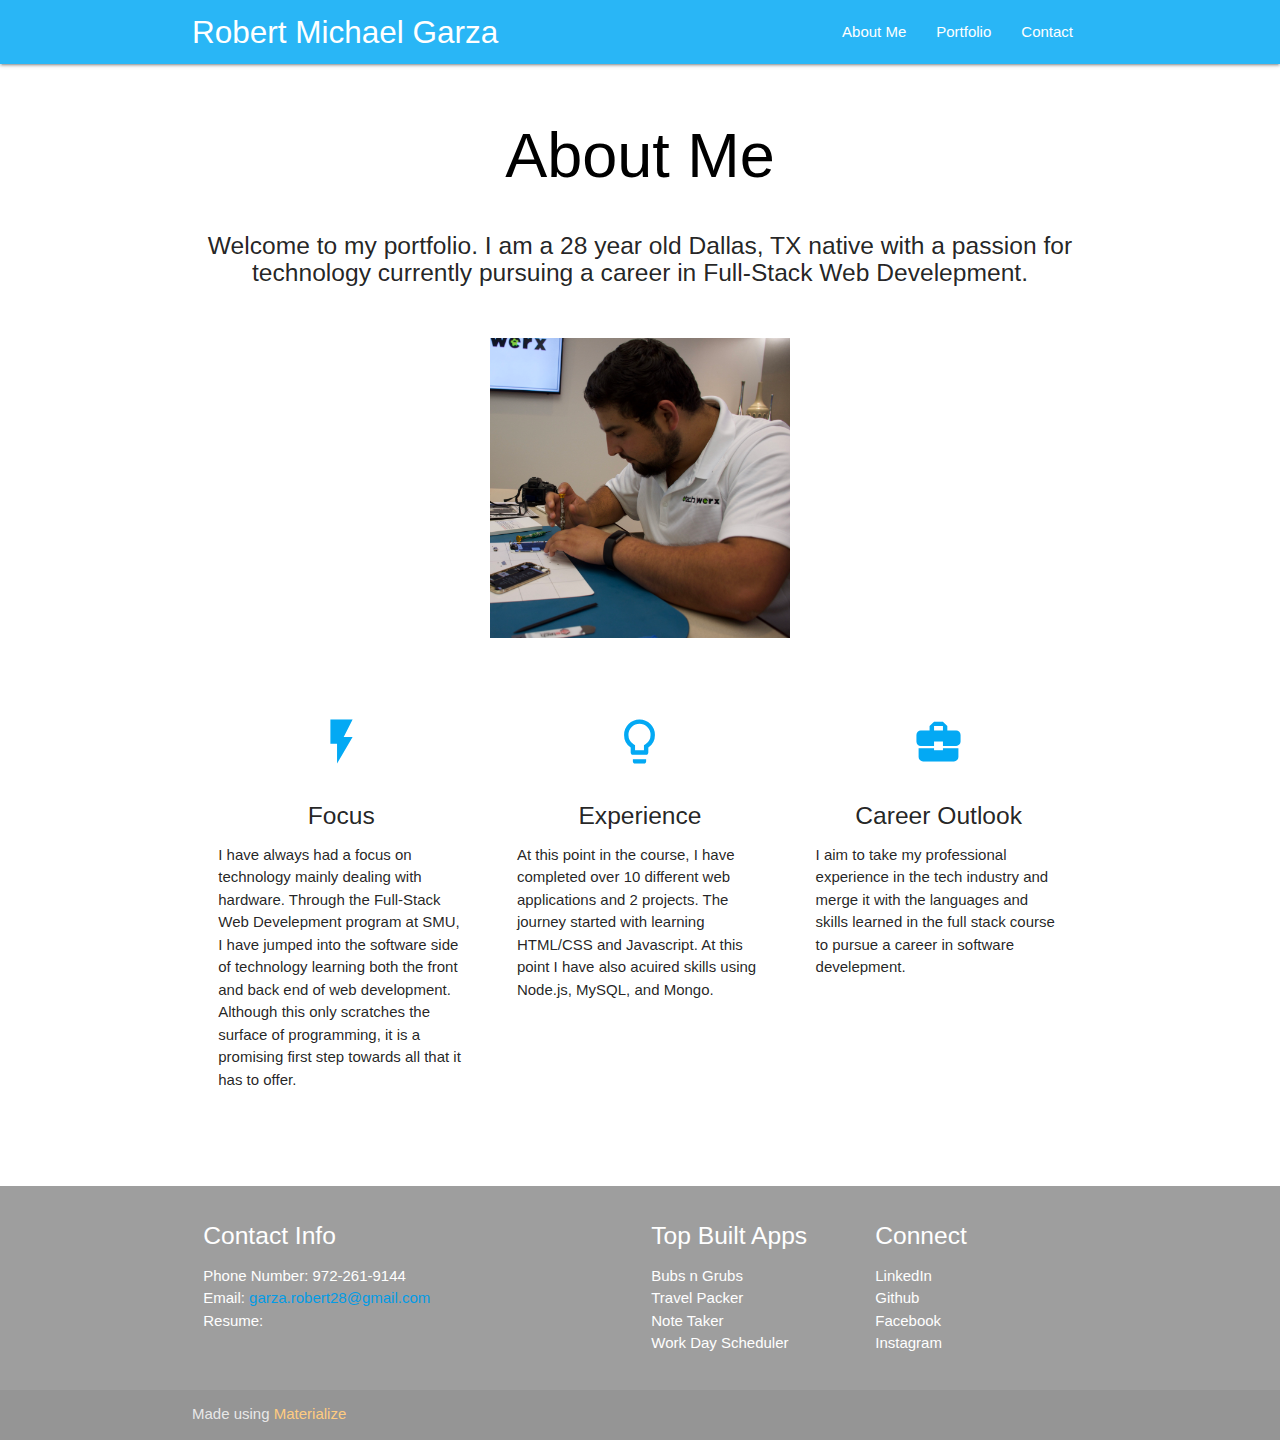
==== index.html @ 11b94ba6 "adding portfolio V2 files" ====
<!DOCTYPE html>
<html lang="en">
  <head>
    <meta http-equiv="Content-Type" content="text/html; charset=UTF-8" />
    <meta
      name="viewport"
      content="width=device-width, initial-scale=1, maximum-scale=1.0"
    />
    <title>Robert Garza Portfolio</title>

    <!-- CSS  -->
    <link
      href="https://fonts.googleapis.com/icon?family=Material+Icons"
      rel="stylesheet"
    />
    <link
      href="css/materialize.css"
      type="text/css"
      rel="stylesheet"
      media="screen,projection"
    />
    <link
      href="css/style.css"
      type="text/css"
      rel="stylesheet"
      media="screen,projection"
    />
  </head>

  <body>
    <nav class="light-blue lighten-1" role="navigation">
      <div class="nav-wrapper container">
        <a id="logo-container" href="#" class="brand-logo"
          >Robert Michael Garza</a
        >
        <ul class="right hide-on-med-and-down">
          <li><a href="index.html">About Me</a></li>
          <li><a href="portfolio.html">Portfolio</a></li>
          <li><a href="contact.html">Contact</a></li>
        </ul>

        <ul id="nav-mobile" class="sidenav">
          <li><a href="index.html">About Me</a></li>
          <li><a href="portfolio.html">Portfolio</a></li>
          <li><a href="contact.html">Contact</a></li>
        </ul>
        <a href="#" data-target="nav-mobile" class="sidenav-trigger"
          ><i class="material-icons">menu</i></a
        >
      </div>
    </nav>
    <div class="section no-pad-bot" id="index-banner">
      <div class="container">
        
        <h1 class="header center black-text">About Me</h1>
        <div class="row center">
          <h5 class="header col s12 light">
            Welcome to my portfolio. I am a 28 year old Dallas, TX native with a passion for technology currently pursuing a career in Full-Stack Web Develepment.
          </h5>
        </div>

        <br />

        <div class="row center">
          <img
            class="responsive-img"
            style="width: 300px; height: 300px;"
            src="Assets/Images/bio1.jpeg"
          />
        </div>
      </div>
    </div>

    <div class="container">
      <div class="section">
        <!--   Icon Section   -->
        <div class="row">
          <div class="col s12 m4">
            <div class="icon-block">
              <h2 class="center light-blue-text">
                <i class="material-icons">flash_on</i>
              </h2>
              <h5 class="center">Focus</h5>

              <p class="light">
                I have always had a focus on technology mainly dealing with
                hardware. Through the Full-Stack Web Develepment program at SMU,
                I have jumped into the software side of technology learning both
                the front and back end of web development. Although this only
                scratches the surface of programming, it is a promising first
                step towards all that it has to offer.
              </p>
            </div>
          </div>

          <div class="col s12 m4">
            <div class="icon-block">
              <h2 class="center light-blue-text">
                <i class="material-icons">lightbulb_outline</i>
              </h2>
              <h5 class="center">Experience</h5>

              <p class="light">
                At this point in the course, I have completed over 10 different
                web applications and 2 projects. The journey started with
                learning HTML/CSS and Javascript. At this point I have also
                acuired skills using Node.js, MySQL, and Mongo.
              </p>
            </div>
          </div>

          <div class="col s12 m4">
            <div class="icon-block">
              <h2 class="center light-blue-text">
                <i class="material-icons">business_center</i>
              </h2>
              <h5 class="center">Career Outlook</h5>

              <p class="light">
                I aim to take my professional experience in the tech industry
                and merge it with the languages and skills learned in the full
                stack course to pursue a career in software develepment.
              </p>
            </div>
          </div>
        </div>
      </div>
      <br /><br />
    </div>

    <footer class="page-footer grey">
      <div class="container">
        <div class="row">
          <div class="col l6 s12">
            <h5 class="white-text">Contact Info</h5>
            <p class="grey-text text-lighten-4">
           <ul>
             <li>Phone Number: 972-261-9144</li>
             <li>Email: <a href="mailto:garza.robert28@gmail.com">garza.robert28@gmail.com</a><li>
               <li>Resume: </li>
           </ul>
            </p>
          </div>
          <div class="col l3 s12">
            <h5 class="white-text">Top Built Apps</h5>
            <ul>
              <li>
                <a
                  class="white-text"
                  href="https://rgarza28.github.io/bng/"
                  target="_blank"
                  >Bubs n Grubs</a
                >
              </li>
              <li>
                <a
                  class="white-text"
                  href="https://project2finalrod.herokuapp.com/"
                  target="_blank"
                  >Travel Packer</a
                >
              </li>
              <li>
                <a
                  class="white-text"
                  href="https://polar-dawn-55862.herokuapp.com/"
                  target="_blank"
                  >Note Taker</a
                >
              </li>
              <li>
                <a
                  class="white-text"
                  href="https://rgarza28.github.io/work_scheduler/"
                  target="_blank"
                  >Work Day Scheduler</a
                >
              </li>
            </ul>
          </div>
          <div class="col l3 s12">
            <h5 class="white-text">Connect</h5>
            <ul>
              <li>
                <a
                  class="white-text"
                  href="https://www.linkedin.com/in/robert-michael-garza"
                  >LinkedIn</a
                >
              </li>
              <li>
                <a class="white-text" href="https://github.com/rgarza28"
                  >Github</a
                >
              </li>

              <li>
                <a
                  class="white-text"
                  href="https://www.facebook.com/robert.garza.140?ref=bookmarks"
                  >Facebook</a
                >
              </li>

              <li>
                <a
                  class="white-text"
                  href="https://www.instagram.com/rgarza2891/"
                  >Instagram</a
                >
              </li>
            </ul>
          </div>
        </div>
      </div>
      <div class="footer-copyright">
        <div class="container">
          Made using
          <a class="orange-text text-lighten-3" href="http://materializecss.com"
            >Materialize</a
          >
        </div>
      </div>
    </footer>

    <!--  Scripts-->
    <script src="https://code.jquery.com/jquery-2.1.1.min.js"></script>
    <script src="js/materialize.js"></script>
    <script src="js/init.js"></script>
  </body>
</html>
---- css/style.css ----
/* Custom Stylesheet */
/**
 * Use this file to override Materialize files so you can update
 * the core Materialize files in the future
 *
 * Made By MaterializeCSS.com
 */

.icon-block {
  padding: 0 15px;
}
.icon-block .material-icons {
	font-size: inherit;
}
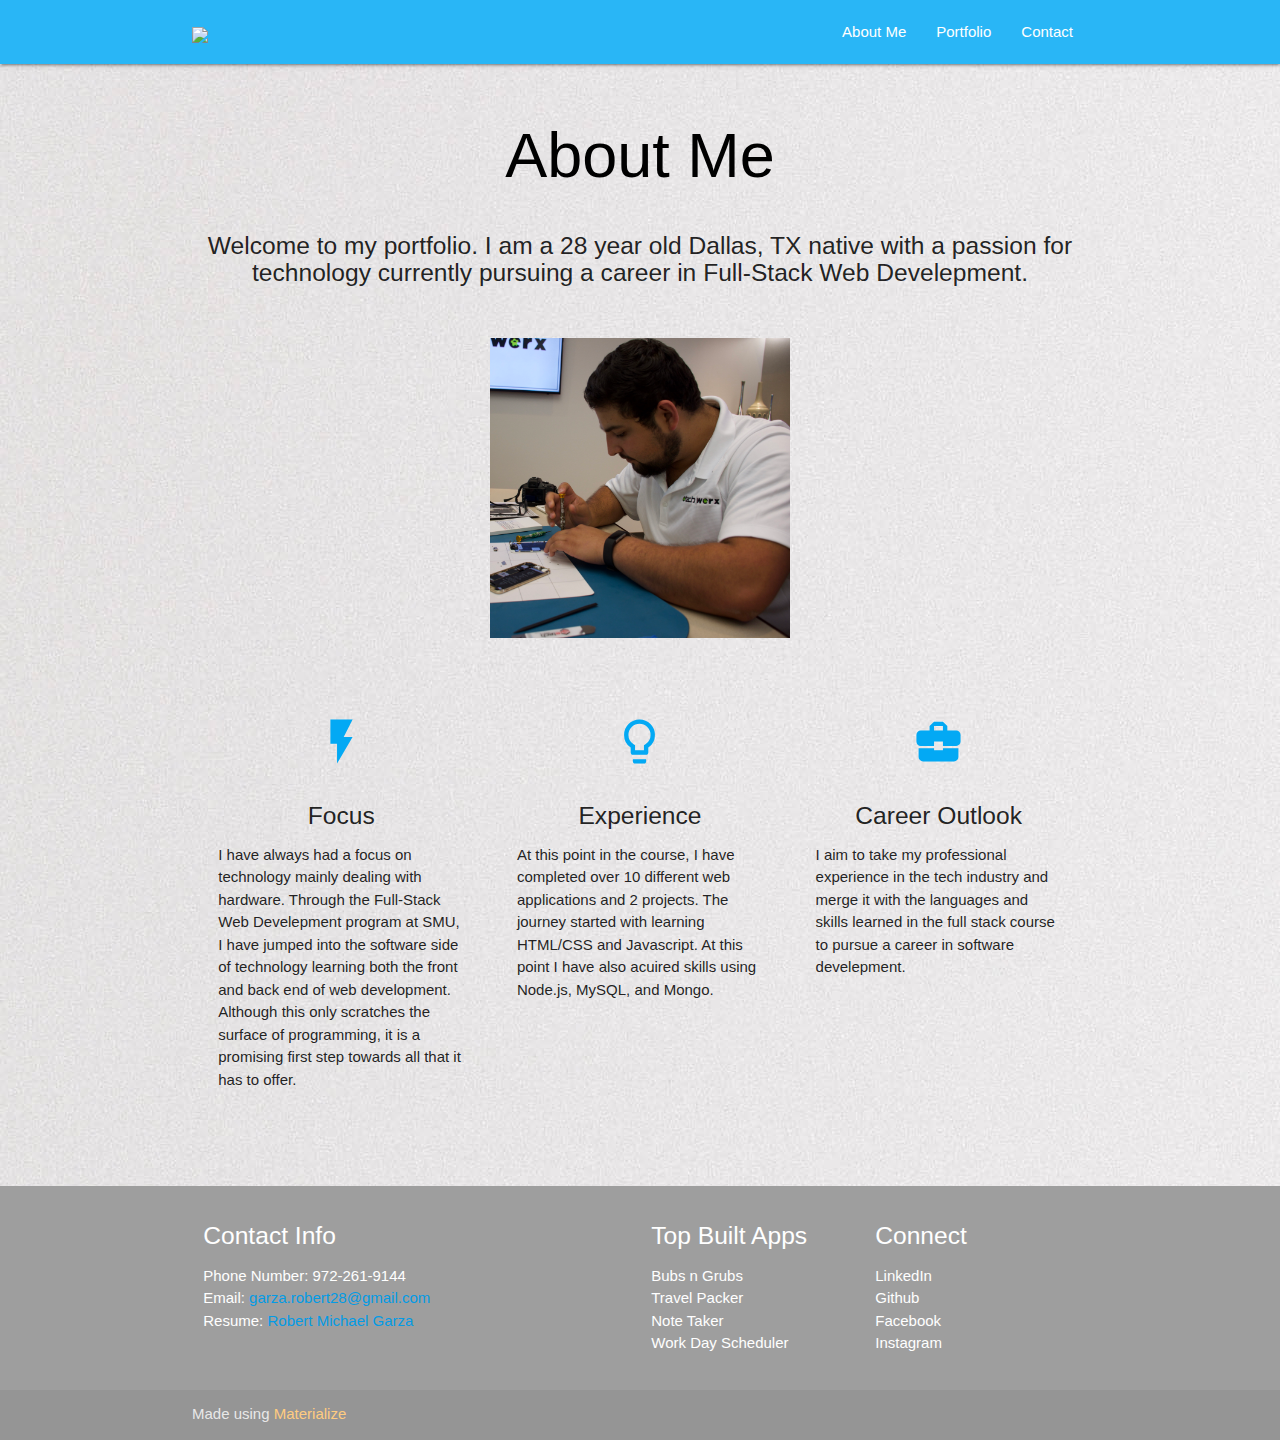
==== commit 6374d7b8: "updated portfolio html page" ====
--- a/index.html
+++ b/index.html
@@ -27,11 +27,11 @@
     />
   </head>
 
-  <body>
+  <body background="Assets/Images/light-bulb-on-white-panel-1166643.jpg">
     <nav class="light-blue lighten-1" role="navigation">
       <div class="nav-wrapper container">
-        <a id="logo-container" href="#" class="brand-logo"
-          >Robert Michael Garza</a
+        <a id="logo-container" href="index.html" class="brand-logo"
+          ><img src="https://img.icons8.com/wired/64/000000/iron-man.png"/></a
         >
         <ul class="right hide-on-med-and-down">
           <li><a href="index.html">About Me</a></li>
@@ -57,6 +57,7 @@
           <h5 class="header col s12 light">
             Welcome to my portfolio. I am a 28 year old Dallas, TX native with a passion for technology currently pursuing a career in Full-Stack Web Develepment.
           </h5>
+          
         </div>
 
         <br />
@@ -136,8 +137,8 @@
             <p class="grey-text text-lighten-4">
            <ul>
              <li>Phone Number: 972-261-9144</li>
-             <li>Email: <a href="mailto:garza.robert28@gmail.com">garza.robert28@gmail.com</a><li>
-               <li>Resume: </li>
+             <li>Email: <a href="mailto:garza.robert28@gmail.com" target="_blank">garza.robert28@gmail.com</a><li>
+               <li>Resume: <a href="https://www.dropbox.com/s/fucpw68y4ghuczs/Resume-Robert%20Garza%202020.pdf?dl=0" target="_blank">Robert Michael Garza</a> </li>
            </ul>
             </p>
           </div>
@@ -184,20 +185,20 @@
               <li>
                 <a
                   class="white-text"
-                  href="https://www.linkedin.com/in/robert-michael-garza"
+                  href="https://www.linkedin.com/in/robert-michael-garza"target="_blank"
                   >LinkedIn</a
                 >
               </li>
               <li>
                 <a class="white-text" href="https://github.com/rgarza28"
-                  >Github</a
-                >
-              </li>
-
-              <li>
-                <a
-                  class="white-text"
-                  href="https://www.facebook.com/robert.garza.140?ref=bookmarks"
+                  target="_blank">Github</a
+                >
+              </li>
+
+              <li>
+                <a
+                  class="white-text"
+                  href="https://www.facebook.com/robert.garza.140?ref=bookmarks" target="_blank"
                   >Facebook</a
                 >
               </li>
@@ -205,7 +206,7 @@
               <li>
                 <a
                   class="white-text"
-                  href="https://www.instagram.com/rgarza2891/"
+                  href="https://www.instagram.com/rgarza2891/" target="_blank"
                   >Instagram</a
                 >
               </li>
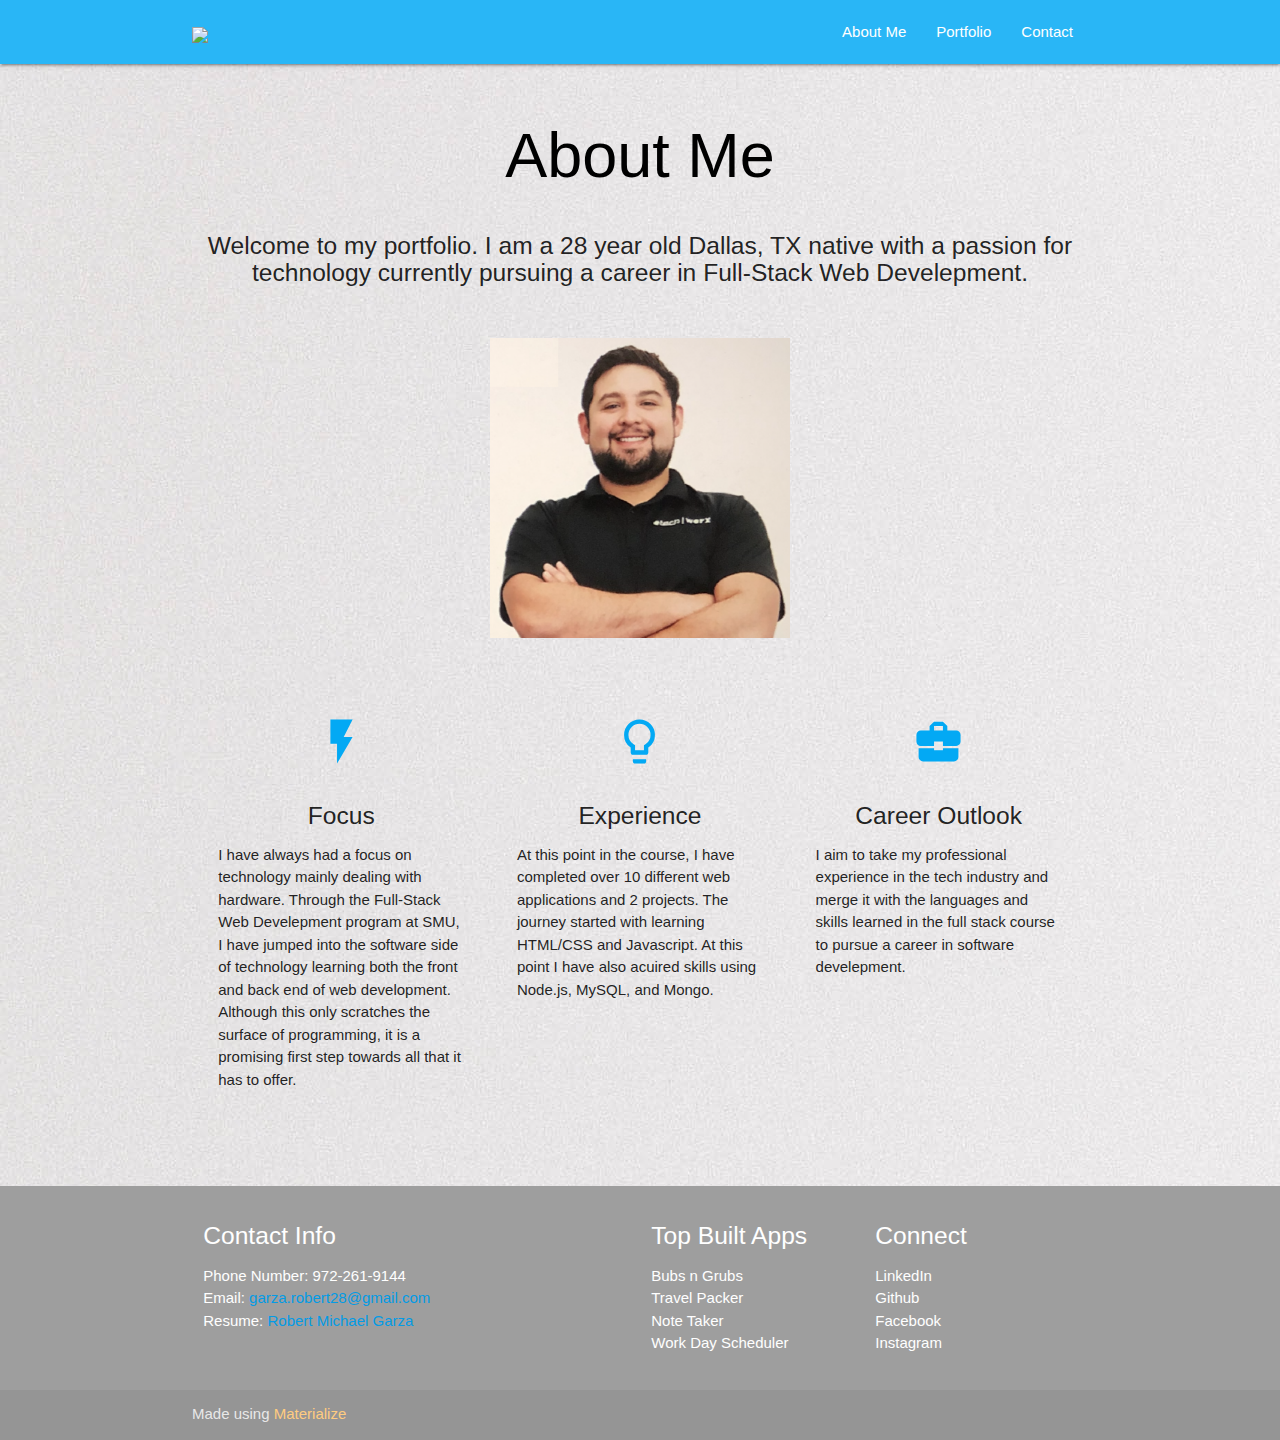
==== commit 937847a1: "added updated photo" ====
--- a/index.html
+++ b/index.html
@@ -31,7 +31,7 @@
     <nav class="light-blue lighten-1" role="navigation">
       <div class="nav-wrapper container">
         <a id="logo-container" href="index.html" class="brand-logo"
-          ><img src="https://img.icons8.com/wired/64/000000/iron-man.png"/></a
+          ><img src="https://img.icons8.com/pastel-glyph/64/000000/person-male.png"/></a
         >
         <ul class="right hide-on-med-and-down">
           <li><a href="index.html">About Me</a></li>
@@ -66,7 +66,7 @@
           <img
             class="responsive-img"
             style="width: 300px; height: 300px;"
-            src="Assets/Images/bio1.jpeg"
+            src="Assets/Images/headshot.png"
           />
         </div>
       </div>
--- a/css/style.css
+++ b/css/style.css
@@ -10,5 +10,5 @@
   padding: 0 15px;
 }
 .icon-block .material-icons {
-	font-size: inherit;
-}+  font-size: inherit;
+}
